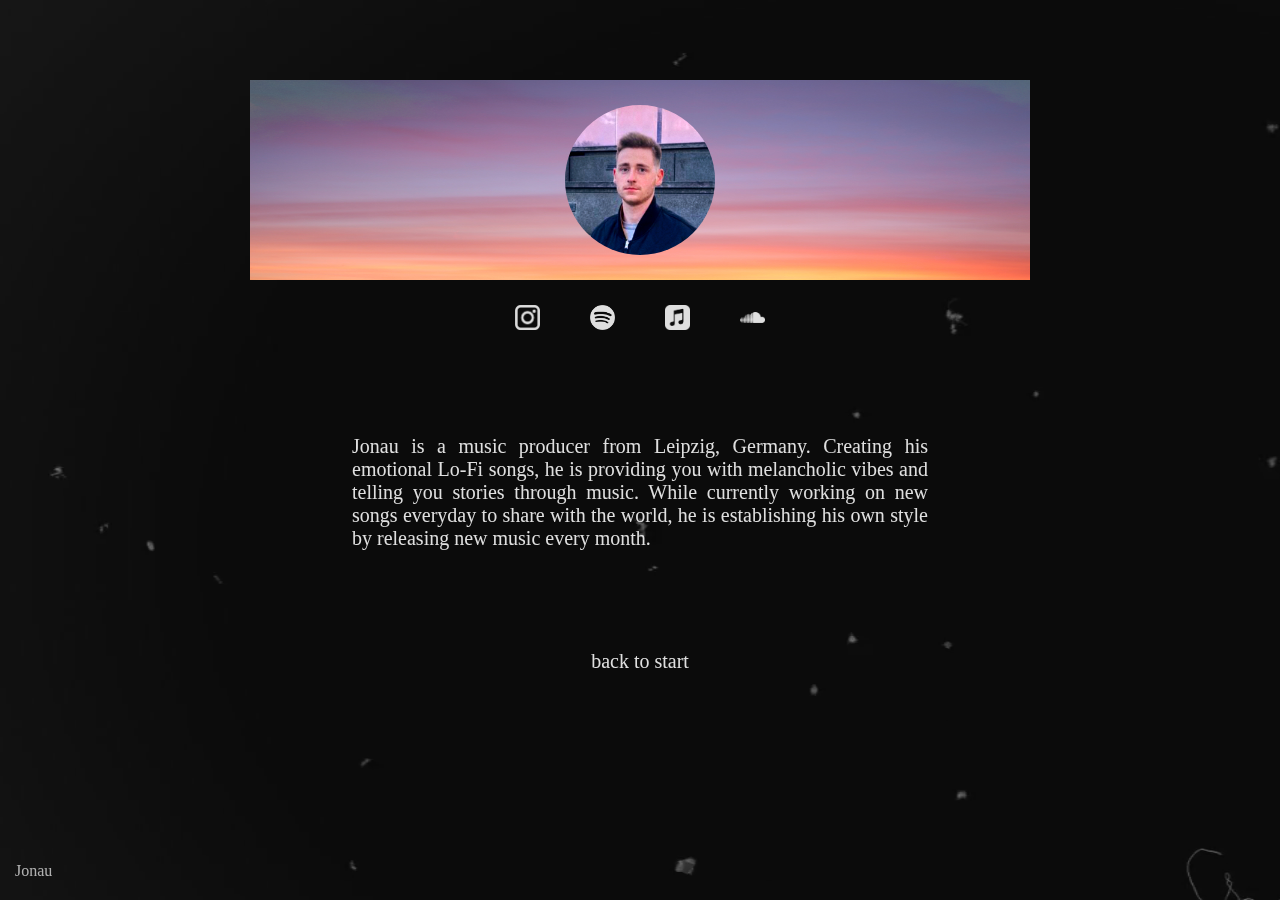
==== pages/about-me.html @ 3885f540 "Add files via upload" ====
<!DOCTYPE html>
<html lang="en">
  <head>
    <link rel="stylesheet" href="/resources/styles/styles.css" />
    <meta charset="UTF-8" />
    <title>about me - jonaumusic.com</title>
  </head>
  <body>
    <section class="videoContainer">
      <video
        class="center videoContainerVideo"
        id="backgroundVideo"
        src="/resources/media/vid/vid_grainOverlay.mp4"
        autoplay
        loop
        muted
      ></video>
    </section>
    <header class="center">
      <section class="banner">
        <img class="bannerImage" src="/resources/media/img/img_banner.jpg" />
        <img
          class="bannerImageCenter"
          src="/resources/media/img/img_jonau.jpg"
        />
      </section>
      <nav>
        <div class="nav">
          <ul class="navIcons center">
            <li class="navIcon" id="navIcon1">
              <img src="/resources/media/img/icon_instagram.png" />
            </li>
            <li class="navIcon" id="navIcon2">
              <img src="/resources/media/img/icon_spotify.png" />
            </li>
            <li class="navIcon" id="navIcon3">
              <img src="/resources/media/img/icon_applemusic.png" />
            </li>
            <li class="navIcon" id="navIcon4">
              <img src="/resources/media/img/icon_soundcloud.png" />
            </li>
          </ul>
        </div>
      </nav>
    </header>
    <main class="center">
      <section id="aboutMe">
        <p id="aboutMeText">
          Jonau is a music producer from Leipzig, Germany. Creating his
          emotional Lo-Fi songs, he is providing you with melancholic vibes and
          telling you stories through music. While currently working on new
          songs everyday to share with the world, he is establishing his own
          style by releasing new music every month.
        </p>
      </section>
      <section>
        <ul class="center urlTabs">
          <li class="urlTab" id="urlTabHome">back to start</li>
        </ul>
      </section>
    </main>
    <footer id="footer">
      <section>
        <p>Jonau</p>
      </section>
    </footer>
    <script
      src="https://open.spotify.com/embed-podcast/iframe-api/v1"
      async
    ></script>
    <script src="/resources/javascript/about-me.js"></script>
    <script src="/resources/javascript/nav.js"></script>
    <script src="/resources/javascript/footer.js"></script>
  </body>
</html>
---- resources/styles/styles.css ----
html {
  font-size: 16px;
  font-family: "Times New Roman", Times, serif;
  color: #ffffff;
}

html:hover {
  cursor: default;
}

body {
  background-color: #121212;
  margin: 0;
  padding: 0;
}

.videoContainer {
  position: fixed;
  width: 100%;
  height: 100%;
  overflow: hidden;
  z-index: -1;
}

.videoContainerVideo {
  min-width: 100%;
  min-height: 100%;
  width: auto;
  height: auto;
  opacity: 45%;
  z-index: -1;
}

.center {
  display: flex;
  flex-direction: column;
  align-items: center;
  justify-content: center;
}

li {
  list-style: none;
}

p {
  margin: 0;
}

.banner {
  width: 780px;
  height: 200px;
  margin-top: 5rem;
  position: relative;
  justify-content: center;
  align-items: center;
  display: flex;
}

.bannerImage {
  width: 100%;
  height: 100%;
  position: absolute;
}

.bannerImageCenter {
  width: 150px;
  border-radius: 50%;
  position: absolute;
  justify-content: center;
}

.nav {
  width: 780px;
  height: 30px;
  margin-top: 1.5625rem;
}

.navIcons {
  flex-direction: row;
  padding: 0;
  margin: 0;
  gap: 3.125rem;
}

.navIcon {
  opacity: 87%;
  margin: 0;
}

.navIcon img {
  width: 25px;
}

.navIcon:hover {
  animation-name: navIcon;
  animation-duration: 0.8s;
  animation-iteration-count: 1;
  animation-fill-mode: forwards;
}

main {
  margin-bottom: 2.1875rem;
}

.urlTabs {
  margin-top: 6.25rem;
  padding: 0;
  gap: 2.1875rem;
}

.urlTab {
  opacity: 87%;
  font-size: 1.25rem;
  text-align: center;
}

.urlTab:hover {
  animation-name: urlTab;
  animation-duration: 0.8s;
  animation-iteration-count: 1;
  animation-fill-mode: forwards;
}

#gallery {
  margin-top: 75px;
}

#gallery p {
  font-size: 1.25rem;
  font-style: italic;
  opacity: 87%;
  margin-bottom: 1.5625rem;
  text-align: center;
}

#songsContainer {
  flex-direction: row;
  display: flex;
  gap: 25px;
}

footer {
  opacity: 67%;
  margin-left: 0.9375rem;
  margin-bottom: 0.9375rem;
}

#aboutMe {
  justify-content: center;
  display: flex;
  margin-top: 6.25rem;
}

#aboutMeText {
  opacity: 87%;
  text-align: justify;
  width: 45%;
  font-size: 1.25rem;
}

#showEmail {
  width: 175px;
  height: 27.5px;
  margin-top: 6.25rem;
}

#showEmailText {
  display: none;
  opacity: 87%;
  text-align: center;
  font-size: 1.25rem;
}

#showEmailText:hover {
  animation-name: urlTab;
  animation-duration: 0.8s;
  animation-iteration-count: 1;
  animation-fill-mode: forwards;
}

@keyframes navIcon {
  from {
    box-shadow: inset 0 0 1.5em rgba(236, 183, 223, 0.87);
  }
  to {
    box-shadow: inset 0 0 1.5em rgba(236, 183, 223, 0.2);
  }
}

@keyframes urlTab {
  from {
    background-color: rgba(255, 255, 255, 0.77);
  }
  to {
    background-color: rgba(255, 255, 255, 0.2);
  }
}

@media only screen and (max-width: 1100px) {
  #songsContainer {
    flex-direction: column;
  }
  .songs {
    width: 100%;
  }
}

@media only screen and (max-width: 880px) {
  .banner {
    width: calc(100% - 100px);
    min-width: 601px;
  }
  .nav {
    width: 100%;
  }
}

@media only screen and (max-width: 622px) {
  .banner {
    width: 100%;
    min-width: 100%;
  }
}
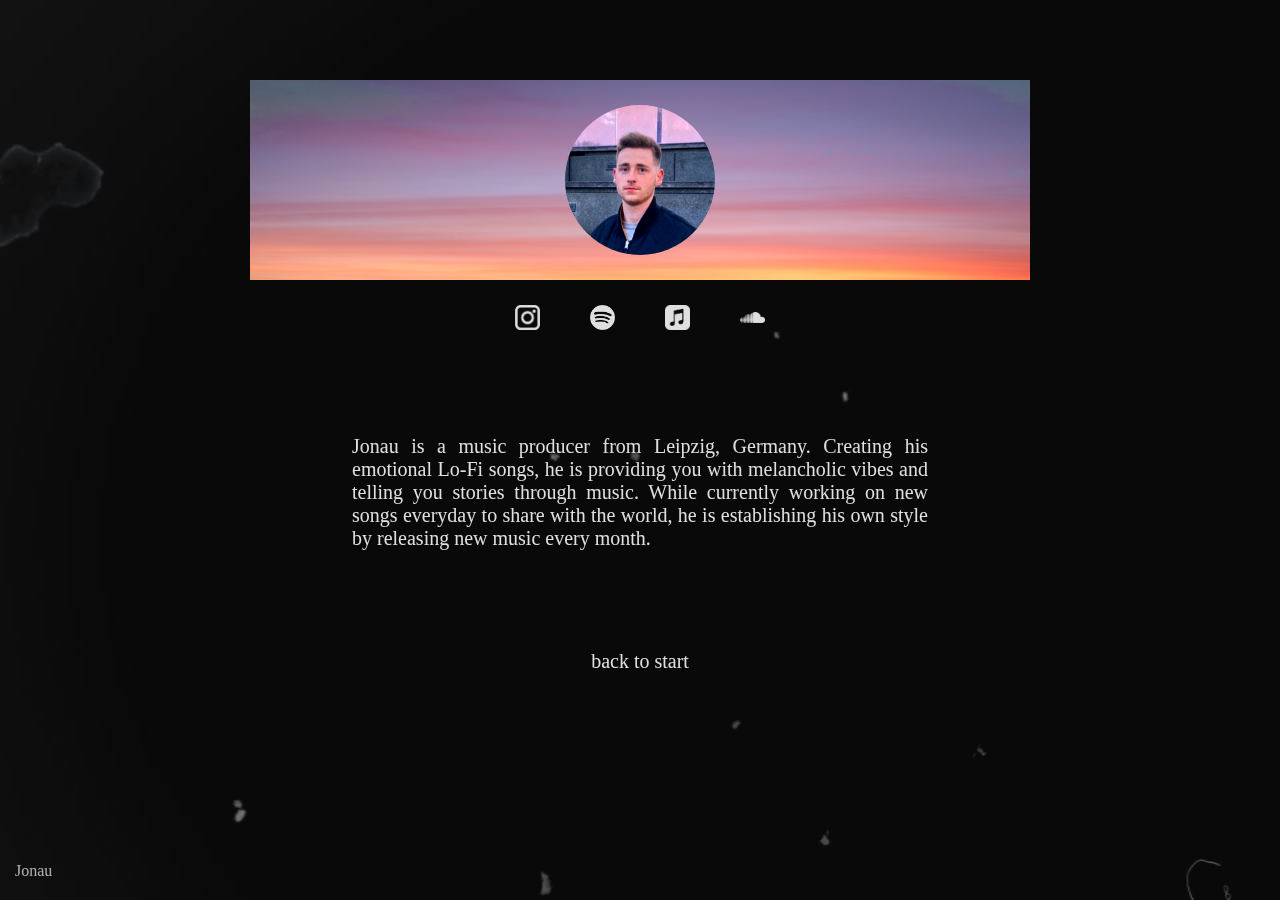
==== commit 94a02686: "Update about-me.html" ====
--- a/pages/about-me.html
+++ b/pages/about-me.html
@@ -14,6 +14,8 @@
         autoplay
         loop
         muted
+        playsinline
+        preload="auto"
       ></video>
     </section>
     <header class="center">
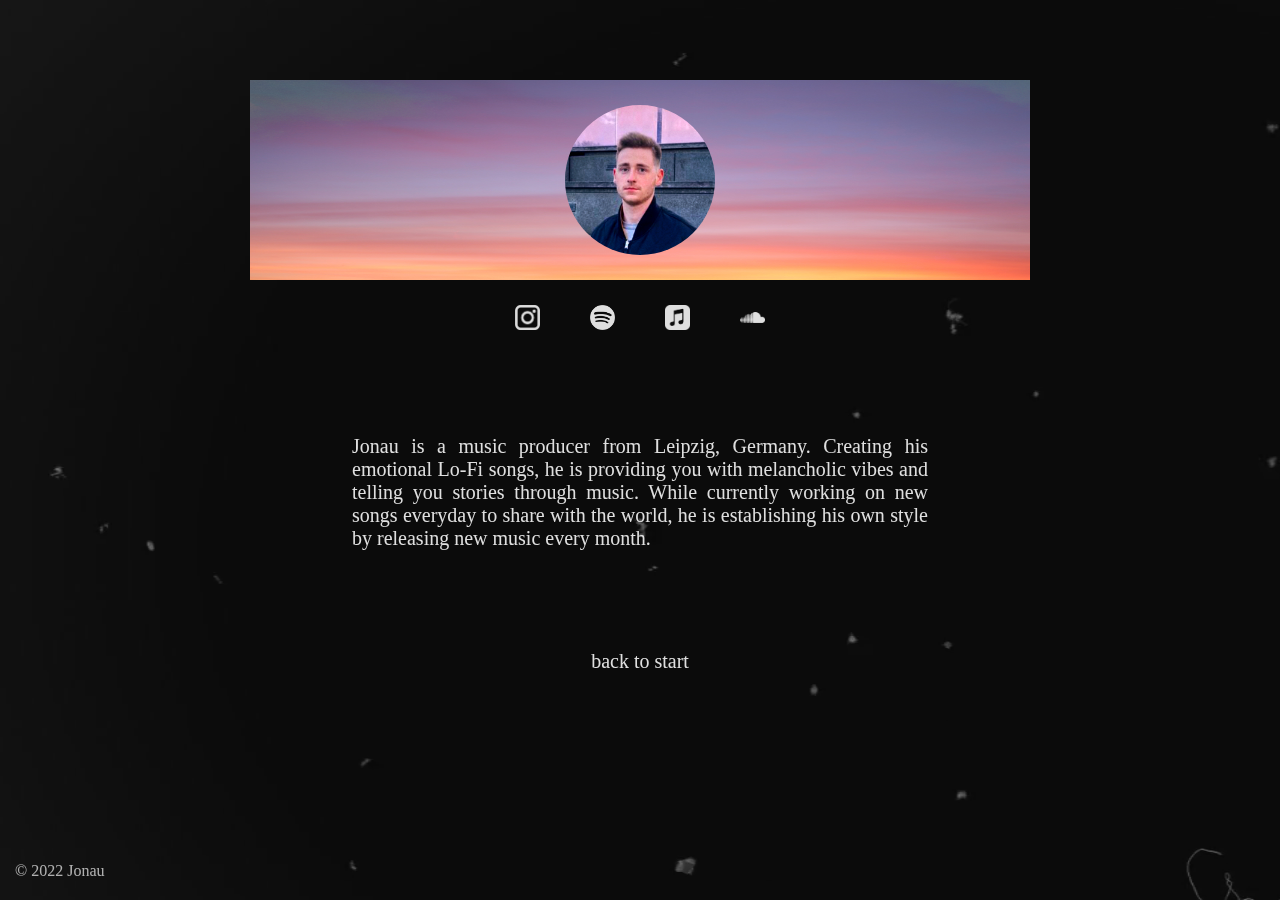
==== commit 026aaf06: "Add files via upload" ====
--- a/pages/about-me.html
+++ b/pages/about-me.html
@@ -2,6 +2,10 @@
 <html lang="en">
   <head>
     <link rel="stylesheet" href="/resources/styles/styles.css" />
+    <meta
+      name="viewport"
+      content="width=device-width, height=device-height, initial-scale=1"
+    />
     <meta charset="UTF-8" />
     <title>about me - jonaumusic.com</title>
   </head>
@@ -63,7 +67,7 @@
     </main>
     <footer id="footer">
       <section>
-        <p>Jonau</p>
+        <p>© 2022 Jonau</p>
       </section>
     </footer>
     <script
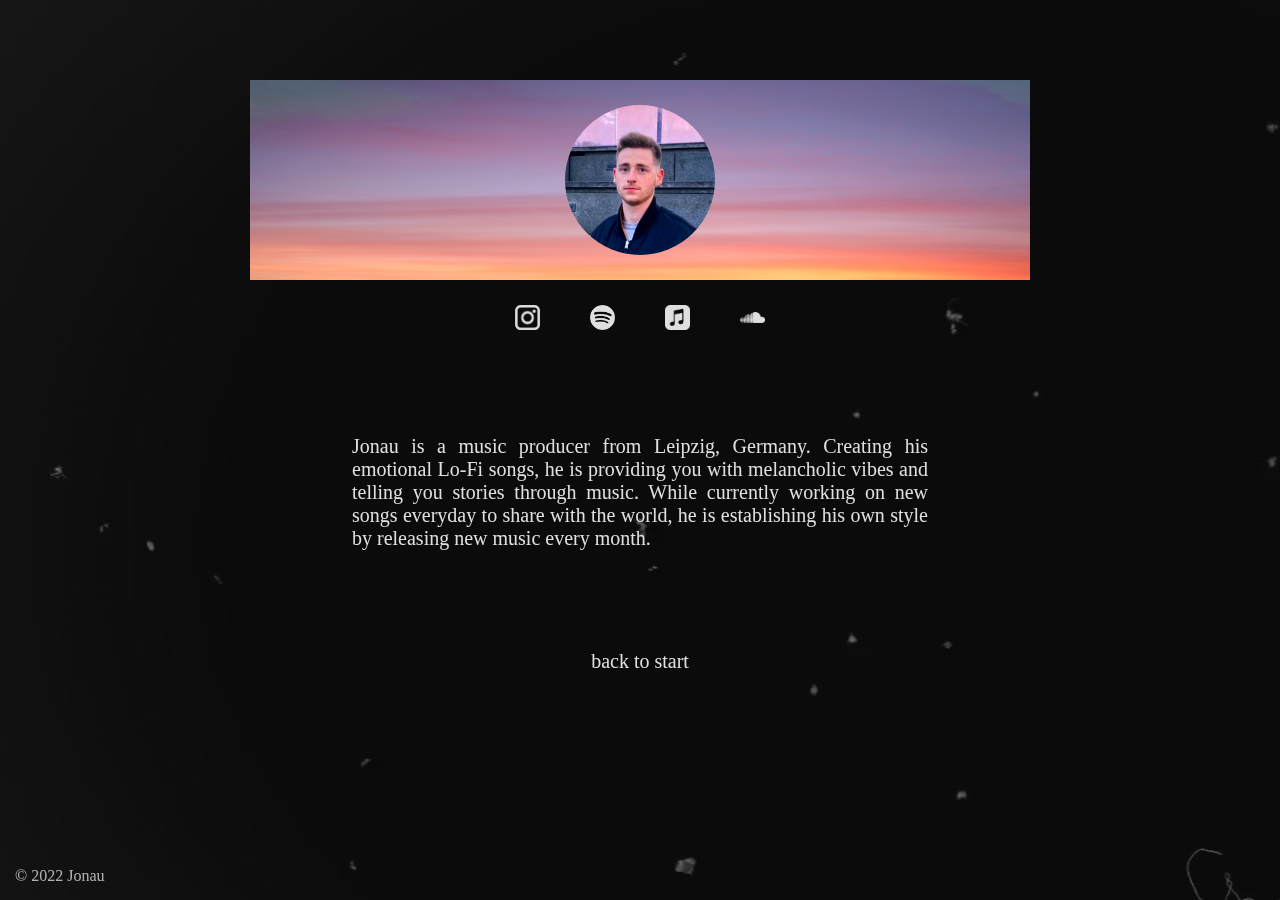
==== commit 8d573ea8: "Add files via upload" ====
--- a/pages/about-me.html
+++ b/pages/about-me.html
@@ -2,80 +2,74 @@
 <html lang="en">
   <head>
     <link rel="stylesheet" href="/resources/styles/styles.css" />
-    <meta
-      name="viewport"
-      content="width=device-width, height=device-height, initial-scale=1"
-    />
+    <meta name="viewport" content="width=device-width, initial-scale=1" />
     <meta charset="UTF-8" />
     <title>about me - jonaumusic.com</title>
   </head>
   <body>
-    <section class="videoContainer">
-      <video
-        class="center videoContainerVideo"
-        id="backgroundVideo"
-        src="/resources/media/vid/vid_grainOverlay.mp4"
-        autoplay
-        loop
-        muted
-        playsinline
-        preload="auto"
-      ></video>
+    <section id="container">
+      <section class="videoContainer">
+        <video
+          class="center videoContainerVideo"
+          id="backgroundVideo"
+          src="/resources/media/vid/vid_grainOverlay.mp4"
+          autoplay
+          loop
+          muted
+          playsinline
+          preload="auto"
+        ></video>
+      </section>
+      <header class="center">
+        <section class="banner">
+          <img class="bannerImage" src="/resources/media/img/img_banner.jpg" />
+          <img
+            class="bannerImageCenter"
+            src="/resources/media/img/img_jonau.jpg"
+          />
+        </section>
+        <nav>
+          <div class="nav">
+            <ul class="navIcons center">
+              <li class="navIcon" id="navIcon1">
+                <img src="/resources/media/img/icon_instagram.png" />
+              </li>
+              <li class="navIcon" id="navIcon2">
+                <img src="/resources/media/img/icon_spotify.png" />
+              </li>
+              <li class="navIcon" id="navIcon3">
+                <img src="/resources/media/img/icon_applemusic.png" />
+              </li>
+              <li class="navIcon" id="navIcon4">
+                <img src="/resources/media/img/icon_soundcloud.png" />
+              </li>
+            </ul>
+          </div>
+        </nav>
+      </header>
+      <main class="center">
+        <section id="aboutMe">
+          <p id="aboutMeText">
+            Jonau is a music producer from Leipzig, Germany. Creating his
+            emotional Lo-Fi songs, he is providing you with melancholic vibes
+            and telling you stories through music. While currently working on
+            new songs everyday to share with the world, he is establishing his
+            own style by releasing new music every month.
+          </p>
+        </section>
+        <section>
+          <ul class="center urlTabs">
+            <li class="urlTab" id="urlTabHome">back to start</li>
+          </ul>
+        </section>
+      </main>
+      <footer>
+        <section>
+          <p>© 2022 Jonau</p>
+        </section>
+      </footer>
     </section>
-    <header class="center">
-      <section class="banner">
-        <img class="bannerImage" src="/resources/media/img/img_banner.jpg" />
-        <img
-          class="bannerImageCenter"
-          src="/resources/media/img/img_jonau.jpg"
-        />
-      </section>
-      <nav>
-        <div class="nav">
-          <ul class="navIcons center">
-            <li class="navIcon" id="navIcon1">
-              <img src="/resources/media/img/icon_instagram.png" />
-            </li>
-            <li class="navIcon" id="navIcon2">
-              <img src="/resources/media/img/icon_spotify.png" />
-            </li>
-            <li class="navIcon" id="navIcon3">
-              <img src="/resources/media/img/icon_applemusic.png" />
-            </li>
-            <li class="navIcon" id="navIcon4">
-              <img src="/resources/media/img/icon_soundcloud.png" />
-            </li>
-          </ul>
-        </div>
-      </nav>
-    </header>
-    <main class="center">
-      <section id="aboutMe">
-        <p id="aboutMeText">
-          Jonau is a music producer from Leipzig, Germany. Creating his
-          emotional Lo-Fi songs, he is providing you with melancholic vibes and
-          telling you stories through music. While currently working on new
-          songs everyday to share with the world, he is establishing his own
-          style by releasing new music every month.
-        </p>
-      </section>
-      <section>
-        <ul class="center urlTabs">
-          <li class="urlTab" id="urlTabHome">back to start</li>
-        </ul>
-      </section>
-    </main>
-    <footer id="footer">
-      <section>
-        <p>© 2022 Jonau</p>
-      </section>
-    </footer>
-    <script
-      src="https://open.spotify.com/embed-podcast/iframe-api/v1"
-      async
-    ></script>
     <script src="/resources/javascript/about-me.js"></script>
     <script src="/resources/javascript/nav.js"></script>
-    <script src="/resources/javascript/footer.js"></script>
   </body>
 </html>
--- a/resources/styles/styles.css
+++ b/resources/styles/styles.css
@@ -12,6 +12,12 @@
   background-color: #121212;
   margin: 0;
   padding: 0;
+}
+
+#container {
+  display: flex;
+  flex-direction: column;
+  min-height: 100vh;
 }
 
 .videoContainer {
@@ -143,6 +149,7 @@
   opacity: 67%;
   margin-left: 0.9375rem;
   margin-bottom: 0.9375rem;
+  margin-top: auto;
 }
 
 #aboutMe {
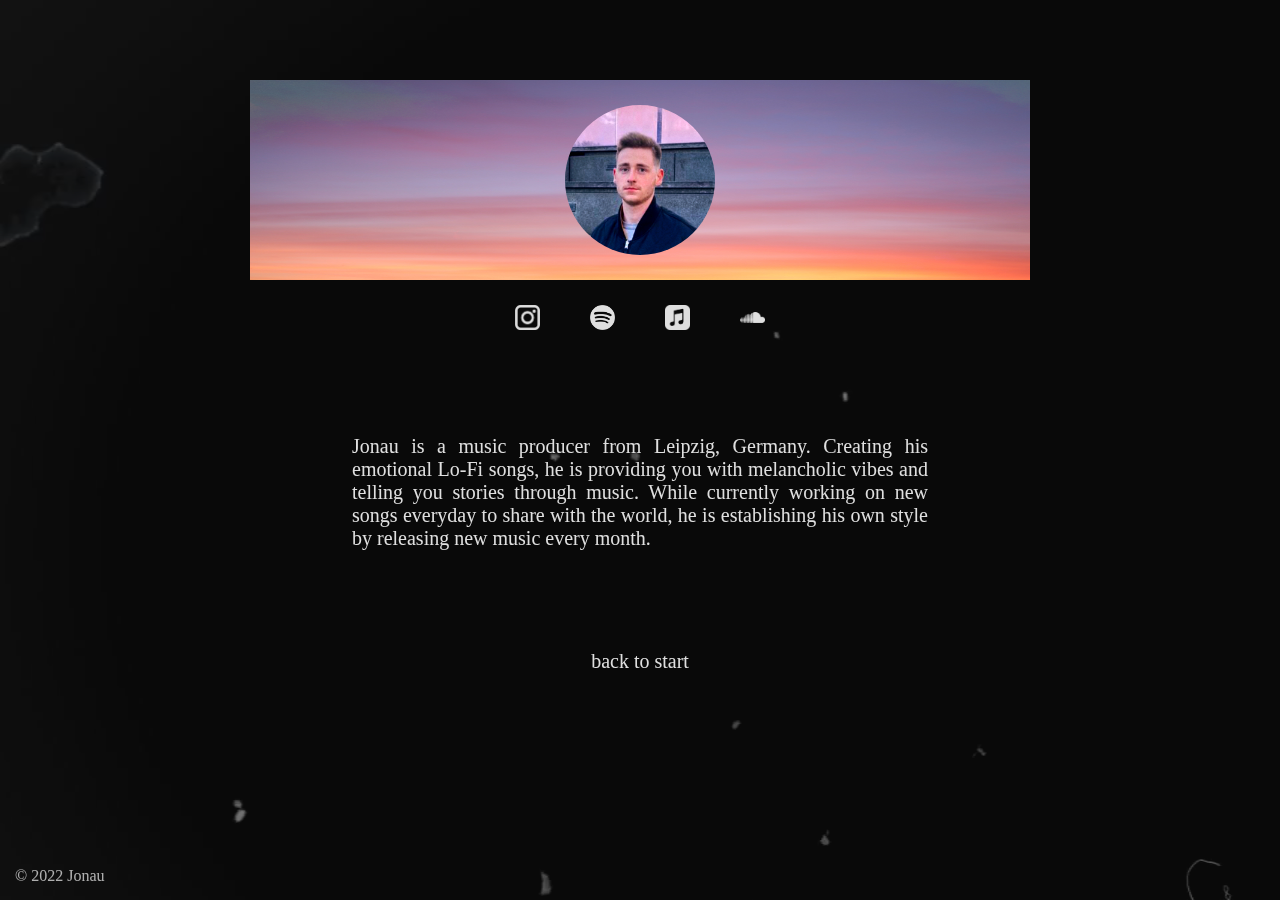
==== commit a6587cff: "Add files via upload" ====
--- a/pages/about-me.html
+++ b/pages/about-me.html
@@ -71,5 +71,6 @@
     </section>
     <script src="/resources/javascript/about-me.js"></script>
     <script src="/resources/javascript/nav.js"></script>
+    <script src="/resources/javascript/background.js"></script>
   </body>
 </html>
--- a/resources/styles/styles.css
+++ b/resources/styles/styles.css
@@ -1,5 +1,5 @@
 html {
-  font-size: 16px;
+  font-size: 100%;
   font-family: "Times New Roman", Times, serif;
   color: #ffffff;
 }
@@ -53,8 +53,8 @@
 }
 
 .banner {
-  width: 780px;
-  height: 200px;
+  width: 48.75rem;
+  height: 12.5rem;
   margin-top: 5rem;
   position: relative;
   justify-content: center;
@@ -69,15 +69,15 @@
 }
 
 .bannerImageCenter {
-  width: 150px;
+  width: 9.375rem;
   border-radius: 50%;
   position: absolute;
   justify-content: center;
 }
 
 .nav {
-  width: 780px;
-  height: 30px;
+  width: 9.375rem;
+  height: 1.875rem;
   margin-top: 1.5625rem;
 }
 
@@ -94,7 +94,7 @@
 }
 
 .navIcon img {
-  width: 25px;
+  width: 1.5625rem;
 }
 
 .navIcon:hover {
@@ -128,7 +128,7 @@
 }
 
 #gallery {
-  margin-top: 75px;
+  margin-top: 4.6875rem;
 }
 
 #gallery p {
@@ -142,7 +142,7 @@
 #songsContainer {
   flex-direction: row;
   display: flex;
-  gap: 25px;
+  gap: 1.5625rem;
 }
 
 footer {
@@ -166,8 +166,7 @@
 }
 
 #showEmail {
-  width: 175px;
-  height: 27.5px;
+  height: 1.875rem;
   margin-top: 6.25rem;
 }
 
@@ -214,11 +213,14 @@
 
 @media only screen and (max-width: 880px) {
   .banner {
-    width: calc(100% - 100px);
-    min-width: 601px;
+    width: calc(100% - 6.25rem);
+    min-width: 37.5625rem;
   }
   .nav {
     width: 100%;
+  }
+  #aboutMeText {
+    width: 60%;
   }
 }
 
@@ -228,3 +230,9 @@
     min-width: 100%;
   }
 }
+
+@media only screen and (max-width: 425px) {
+  #aboutMeText {
+    width: 85%;
+  }
+}
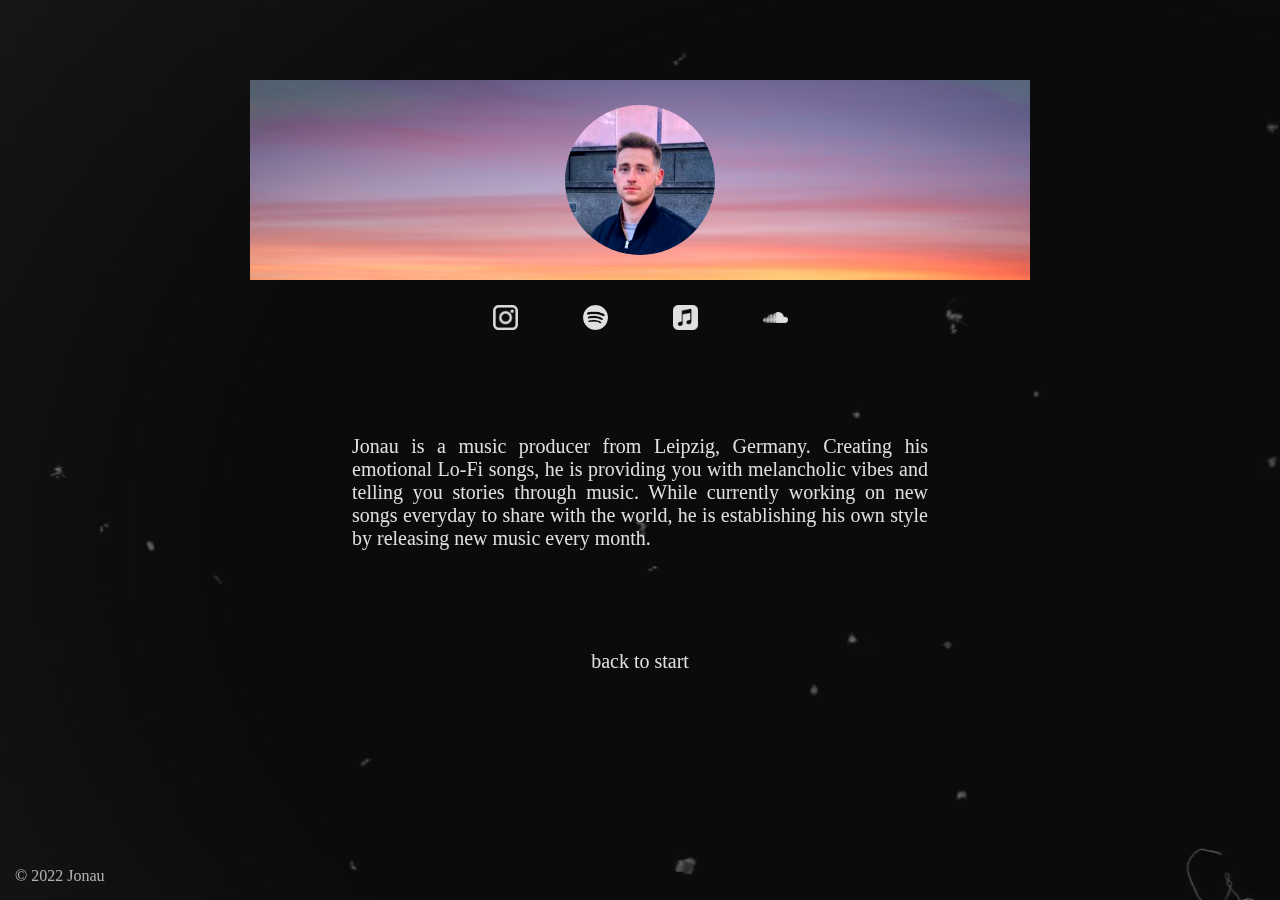
==== commit e864acb1: "Add files via upload" ====
--- a/pages/about-me.html
+++ b/pages/about-me.html
@@ -17,6 +17,7 @@
           loop
           muted
           playsinline
+          webkit-playsinline
           preload="auto"
         ></video>
       </section>
@@ -31,17 +32,37 @@
         <nav>
           <div class="nav">
             <ul class="navIcons center">
-              <li class="navIcon" id="navIcon1">
-                <img src="/resources/media/img/icon_instagram.png" />
+              <li class="navIcon">
+                <a
+                  href="https://instagram.com/jonaumusic"
+                  target="_blank"
+                  title="Jonau on Instagram"
+                  ><img src="/resources/media/img/icon_instagram.png"
+                /></a>
               </li>
-              <li class="navIcon" id="navIcon2">
-                <img src="/resources/media/img/icon_spotify.png" />
+              <li class="navIcon">
+                <a
+                  href="https://open.spotify.com/artist/3iQJ6BMlhaKpviuBveR0cL"
+                  target="_blank"
+                  title="Jonau on Spotify"
+                  ><img src="/resources/media/img/icon_spotify.png"
+                /></a>
               </li>
-              <li class="navIcon" id="navIcon3">
-                <img src="/resources/media/img/icon_applemusic.png" />
+              <li class="navIcon">
+                <a
+                  href="https://music.apple.com/de/artist/jonau/id1475763740"
+                  target="_blank"
+                  title="Jonau on Apple Music"
+                  ><img src="/resources/media/img/icon_applemusic.png"
+                /></a>
               </li>
-              <li class="navIcon" id="navIcon4">
-                <img src="/resources/media/img/icon_soundcloud.png" />
+              <li class="navIcon">
+                <a
+                  href="https://soundcloud.com/jonaumusic"
+                  target="_blank"
+                  title="Jonau on SoundCloud"
+                  ><img src="/resources/media/img/icon_soundcloud.png"
+                /></a>
               </li>
             </ul>
           </div>
@@ -59,7 +80,9 @@
         </section>
         <section>
           <ul class="center urlTabs">
-            <li class="urlTab" id="urlTabHome">back to start</li>
+            <li class="urlTab">
+              <a href="/index.html">back to start</a>
+            </li>
           </ul>
         </section>
       </main>
@@ -69,8 +92,6 @@
         </section>
       </footer>
     </section>
-    <script src="/resources/javascript/about-me.js"></script>
-    <script src="/resources/javascript/nav.js"></script>
     <script src="/resources/javascript/background.js"></script>
   </body>
 </html>
--- a/resources/styles/styles.css
+++ b/resources/styles/styles.css
@@ -4,7 +4,7 @@
   color: #ffffff;
 }
 
-html:hover {
+:hover {
   cursor: default;
 }
 
@@ -15,7 +15,12 @@
 }
 
 #container {
-  display: flex;
+  display: -webkit-box;
+  display: -ms-flexbox;
+  display: flex;
+  -webkit-box-orient: vertical;
+  -webkit-box-direction: normal;
+  -ms-flex-direction: column;
   flex-direction: column;
   min-height: 100vh;
 }
@@ -38,9 +43,18 @@
 }
 
 .center {
-  display: flex;
+  display: -webkit-box;
+  display: -ms-flexbox;
+  display: flex;
+  -webkit-box-orient: vertical;
+  -webkit-box-direction: normal;
+  -ms-flex-direction: column;
   flex-direction: column;
+  -webkit-box-align: center;
+  -ms-flex-align: center;
   align-items: center;
+  -webkit-box-pack: center;
+  -ms-flex-pack: center;
   justify-content: center;
 }
 
@@ -52,13 +66,25 @@
   margin: 0;
 }
 
+a {
+  text-decoration: none;
+  color: white;
+}
+
 .banner {
   width: 48.75rem;
+  max-width: calc(100% - 100px);
   height: 12.5rem;
   margin-top: 5rem;
   position: relative;
-  justify-content: center;
+  -webkit-box-pack: center;
+  -ms-flex-pack: center;
+  justify-content: center;
+  -webkit-box-align: center;
+  -ms-flex-align: center;
   align-items: center;
+  display: -webkit-box;
+  display: -ms-flexbox;
   display: flex;
 }
 
@@ -72,6 +98,8 @@
   width: 9.375rem;
   border-radius: 50%;
   position: absolute;
+  -webkit-box-pack: center;
+  -ms-flex-pack: center;
   justify-content: center;
 }
 
@@ -82,10 +110,13 @@
 }
 
 .navIcons {
+  -webkit-box-orient: horizontal;
+  -webkit-box-direction: normal;
+  -ms-flex-direction: row;
   flex-direction: row;
   padding: 0;
   margin: 0;
-  gap: 3.125rem;
+  gap: 4.0625rem;
 }
 
 .navIcon {
@@ -95,13 +126,13 @@
 
 .navIcon img {
   width: 1.5625rem;
-}
-
-.navIcon:hover {
-  animation-name: navIcon;
-  animation-duration: 0.8s;
-  animation-iteration-count: 1;
-  animation-fill-mode: forwards;
+  transition: all 0.5s ease;
+  -webkit-transition: all 0.5 ease;
+  -ms-transition: all 0.5 ease;
+}
+
+.navIcon img:hover {
+  opacity: 48.5%;
 }
 
 main {
@@ -121,9 +152,13 @@
 }
 
 .urlTab:hover {
+  -webkit-animation-name: urlTab;
   animation-name: urlTab;
+  -webkit-animation-duration: 0.8s;
   animation-duration: 0.8s;
+  -webkit-animation-iteration-count: 1;
   animation-iteration-count: 1;
+  -webkit-animation-fill-mode: forwards;
   animation-fill-mode: forwards;
 }
 
@@ -140,7 +175,12 @@
 }
 
 #songsContainer {
+  -webkit-box-orient: horizontal;
+  -webkit-box-direction: normal;
+  -ms-flex-direction: row;
   flex-direction: row;
+  display: -webkit-box;
+  display: -ms-flexbox;
   display: flex;
   gap: 1.5625rem;
 }
@@ -153,7 +193,11 @@
 }
 
 #aboutMe {
-  justify-content: center;
+  -webkit-box-pack: center;
+  -ms-flex-pack: center;
+  justify-content: center;
+  display: -webkit-box;
+  display: -ms-flexbox;
   display: flex;
   margin-top: 6.25rem;
 }
@@ -165,31 +209,12 @@
   font-size: 1.25rem;
 }
 
-#showEmail {
-  height: 1.875rem;
-  margin-top: 6.25rem;
-}
-
-#showEmailText {
-  display: none;
-  opacity: 87%;
-  text-align: center;
-  font-size: 1.25rem;
-}
-
-#showEmailText:hover {
-  animation-name: urlTab;
-  animation-duration: 0.8s;
-  animation-iteration-count: 1;
-  animation-fill-mode: forwards;
-}
-
-@keyframes navIcon {
+@-webkit-keyframes urlTab {
   from {
-    box-shadow: inset 0 0 1.5em rgba(236, 183, 223, 0.87);
+    background-color: rgba(255, 255, 255, 0.77);
   }
   to {
-    box-shadow: inset 0 0 1.5em rgba(236, 183, 223, 0.2);
+    background-color: rgba(255, 255, 255, 0.2);
   }
 }
 
@@ -202,8 +227,11 @@
   }
 }
 
-@media only screen and (max-width: 1100px) {
+@media only screen and (max-width: 1024px) {
   #songsContainer {
+    -webkit-box-orient: vertical;
+    -webkit-box-direction: normal;
+    -ms-flex-direction: column;
     flex-direction: column;
   }
   .songs {
@@ -211,27 +239,35 @@
   }
 }
 
-@media only screen and (max-width: 880px) {
+@media only screen and (max-width: 868px) {
   .banner {
-    width: calc(100% - 6.25rem);
-    min-width: 37.5625rem;
-  }
+    width: Max(525px, calc(100% - 100px));
+    max-width: 100%;
+  }
+}
+
+@media only screen and (max-width: 768px) {
   .nav {
     width: 100%;
   }
   #aboutMeText {
-    width: 60%;
-  }
-}
-
-@media only screen and (max-width: 622px) {
+    width: 65%;
+  }
+}
+
+@media only screen and (max-width: 525px) {
   .banner {
     width: 100%;
-    min-width: 100%;
+  }
+  #aboutMeText {
+    width: 75%;
   }
 }
 
 @media only screen and (max-width: 425px) {
+  .banner {
+    width: 100%;
+  }
   #aboutMeText {
     width: 85%;
   }
